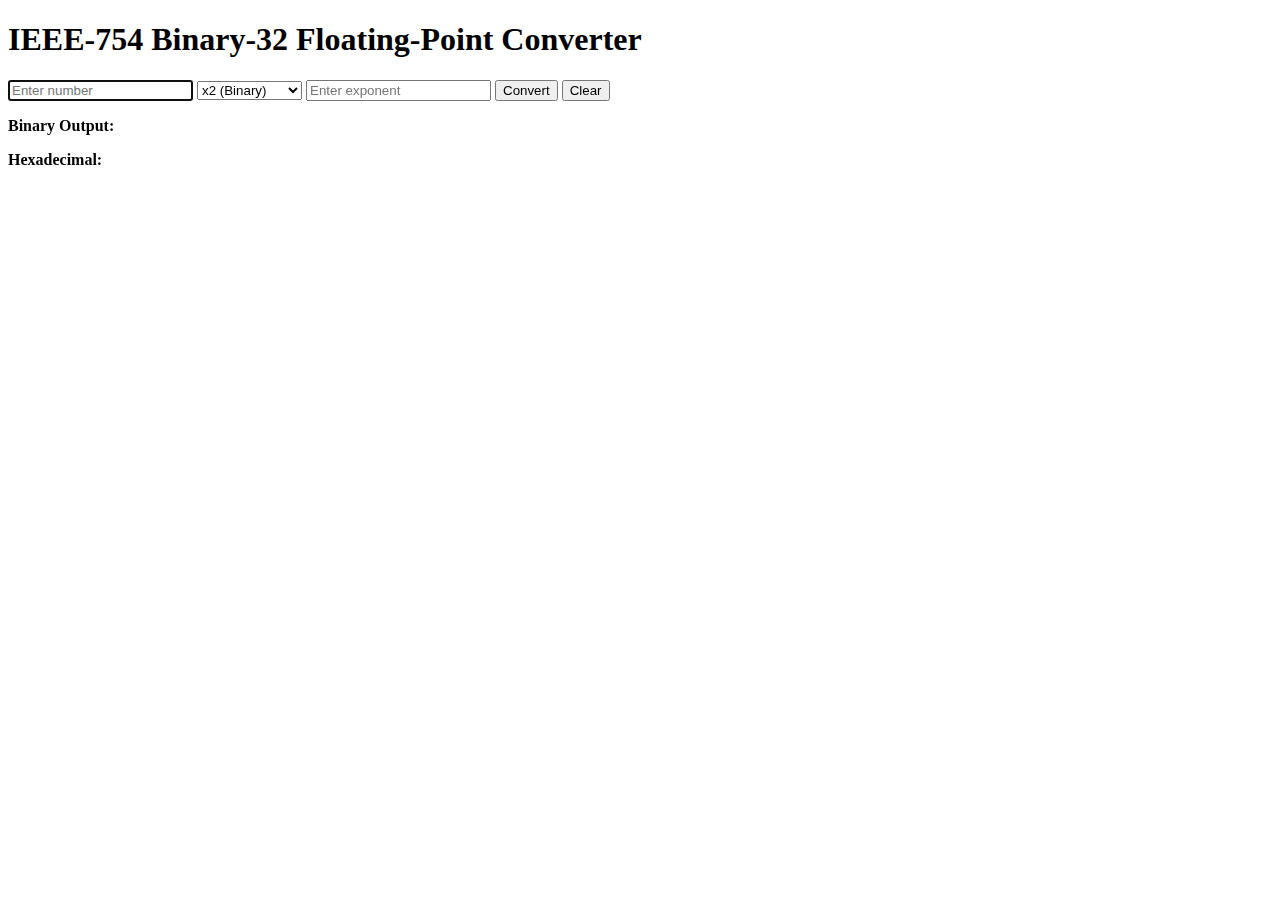
==== index.html @ d3758fcf "Update index.html" ====
<!DOCTYPE html>
<html lang="en">
<head>
    <meta charset="UTF-8">
    <title>IEEE-754 Binary-32 Floating-Point Converter</title>
    <link rel="stylesheet" href="styles.css">
</head>
<body>
    <div class="converter-container">
        <h1>IEEE-754 Binary-32 Floating-Point Converter</h1>
        <div>
            <input id="number" placeholder="Enter number" autofocus>
            <select id="base">
                <option value="2">x2 (Binary)</option>
                <option value="10">x10 (Decimal)</option>
            </select>
            <input id="exponent" placeholder="Enter exponent" type="number">
            <button onclick="convert()">Convert</button>
            <button onclick="clearFields()">Clear</button>
        </div>
        <div id="output">
            <p><strong>Binary Output:</strong> <span id="binaryOutput"></span></p>
            <p><strong>Hexadecimal:</strong> <span id="hexOutput"></span></p>
        </div>
    </div>
    <script src="converter.js"></script>
</body>
</html>
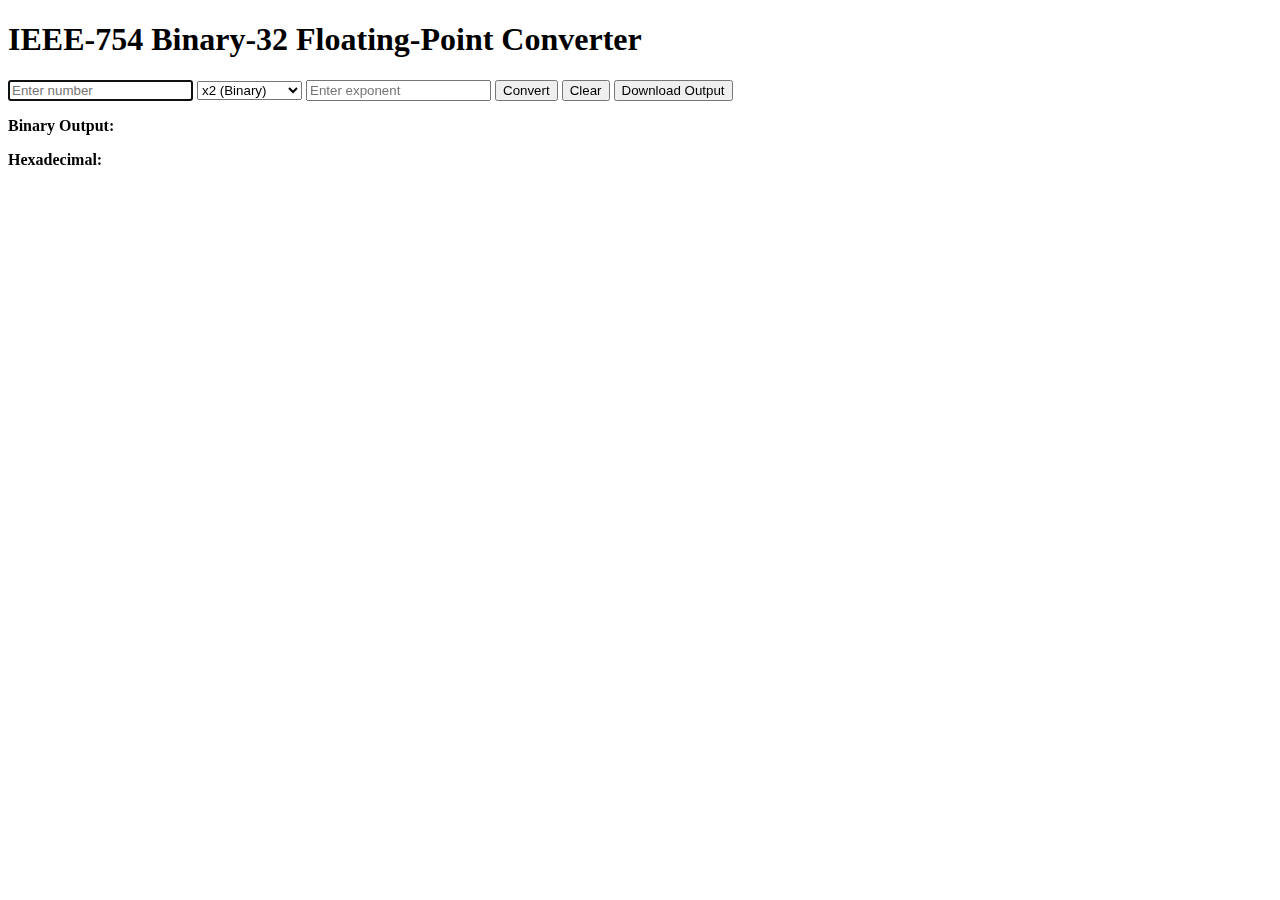
==== commit 01f9da13: "Update index.html" ====
--- a/index.html
+++ b/index.html
@@ -3,7 +3,7 @@
 <head>
     <meta charset="UTF-8">
     <title>IEEE-754 Binary-32 Floating-Point Converter</title>
-    <link rel="stylesheet" href="styles.css">
+    <link rel="stylesheet" href="index.css">
 </head>
 <body>
     <div class="converter-container">
@@ -15,14 +15,15 @@
                 <option value="10">x10 (Decimal)</option>
             </select>
             <input id="exponent" placeholder="Enter exponent" type="number">
-            <button onclick="convert()">Convert</button>
-            <button onclick="clearFields()">Clear</button>
+            <button id="convert-button">Convert</button>
+            <button id="clear-button">Clear</button>
+            <button id="download-button">Download Output</button>
         </div>
         <div id="output">
             <p><strong>Binary Output:</strong> <span id="binaryOutput"></span></p>
             <p><strong>Hexadecimal:</strong> <span id="hexOutput"></span></p>
         </div>
     </div>
-    <script src="converter.js"></script>
+    <script src="index.js"></script>
 </body>
 </html>
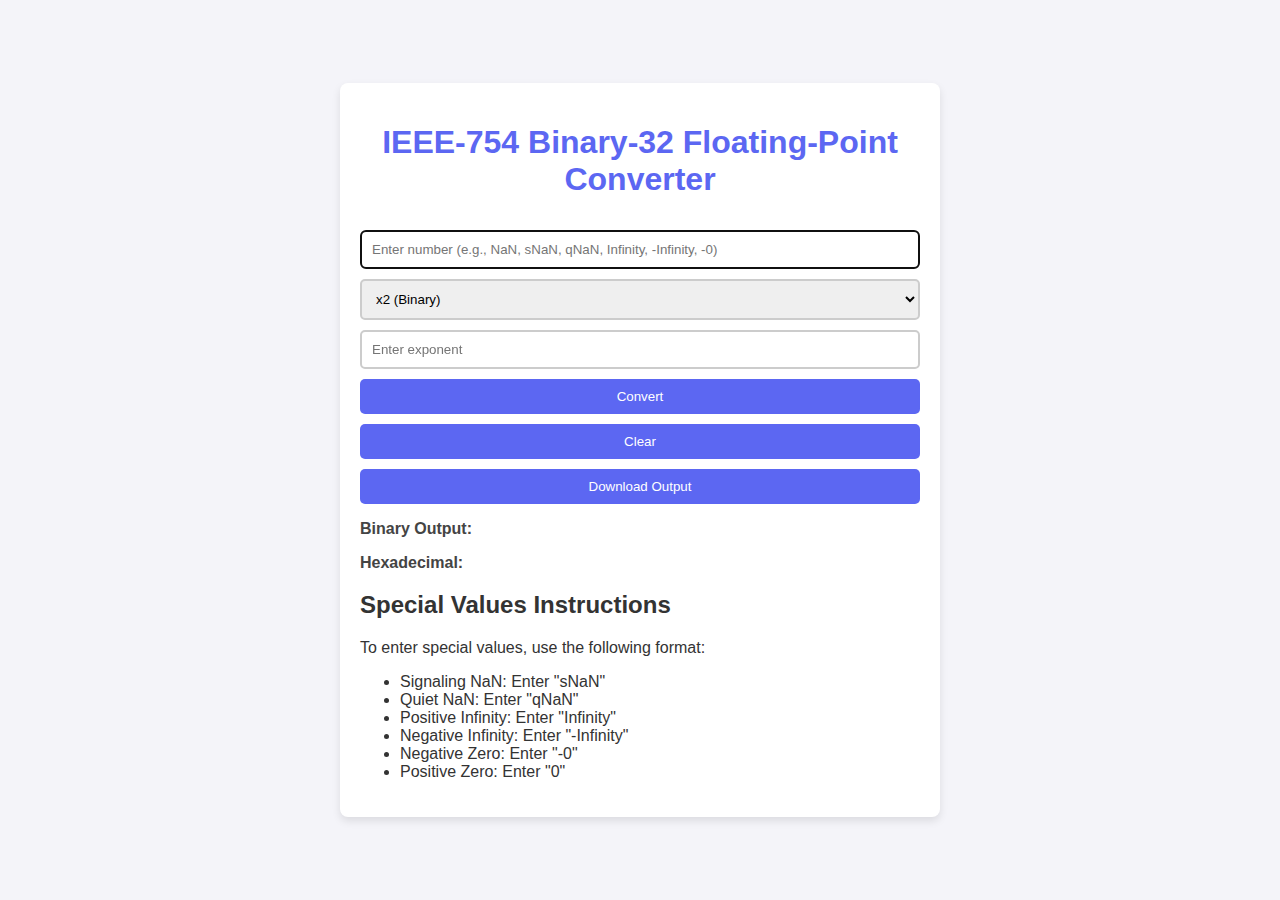
==== commit 3b954728: "Update index.html" ====
--- a/index.html
+++ b/index.html
@@ -9,7 +9,7 @@
     <div class="converter-container">
         <h1>IEEE-754 Binary-32 Floating-Point Converter</h1>
         <div>
-            <input id="number" placeholder="Enter number" autofocus>
+            <input id="number" placeholder="Enter number (e.g., NaN, sNaN, qNaN, Infinity, -Infinity, -0)" autofocus>
             <select id="base">
                 <option value="2">x2 (Binary)</option>
                 <option value="10">x10 (Decimal)</option>
@@ -22,6 +22,19 @@
         <div id="output">
             <p><strong>Binary Output:</strong> <span id="binaryOutput"></span></p>
             <p><strong>Hexadecimal:</strong> <span id="hexOutput"></span></p>
+            <p id="error" style="color:red;"></p>
+        </div>
+        <div id="instructions">
+            <h2>Special Values Instructions</h2>
+            <p>To enter special values, use the following format:</p>
+            <ul>
+                <li>Signaling NaN: Enter "sNaN"</li>
+                <li>Quiet NaN: Enter "qNaN"</li>
+                <li>Positive Infinity: Enter "Infinity"</li>
+                <li>Negative Infinity: Enter "-Infinity"</li>
+                <li>Negative Zero: Enter "-0"</li>
+                <li>Positive Zero: Enter "0"</li>
+            </ul>
         </div>
     </div>
     <script src="index.js"></script>
--- a/index.css
+++ b/index.css
@@ -0,0 +1,72 @@
+/* General body styles */
+body {
+    font-family: 'Arial', sans-serif;
+    background-color: #f4f4f9;
+    color: #333;
+    margin: 0;
+    padding: 20px;
+    display: flex;
+    justify-content: center;
+    align-items: center;
+    height: 100vh;
+    box-sizing: border-box;
+}
+
+/* Container for the converter */
+.converter-container {
+    background: white;
+    padding: 20px;
+    border-radius: 8px;
+    box-shadow: 0 4px 8px rgba(0,0,0,0.1);
+    width: 100%;
+    max-width: 600px;
+    box-sizing: border-box;
+}
+
+h1 {
+    color: #5c67f2;
+    text-align: center;
+}
+
+input, select, button {
+    width: 100%;
+    padding: 10px;
+    margin-top: 10px;
+    border: 2px solid #ccc;
+    border-radius: 5px;
+    box-sizing: border-box;
+}
+
+button {
+    background-color: #5c67f2;
+    color: white;
+    border: none;
+    cursor: pointer;
+    transition: background-color 0.3s;
+}
+
+button:hover {
+    background-color: #4a54e1;
+}
+
+/* Styles for output display */
+#output p {
+    font-size: 16px;
+    color: #444;
+}
+
+#binaryOutput, #hexOutput {
+    font-weight: bold;
+}
+
+/* Responsive adjustments */
+@media (max-width: 600px) {
+    .converter-container {
+        width: 95%;
+        padding: 10px;
+    }
+
+    input, select, button {
+        font-size: 14px;
+    }
+}
